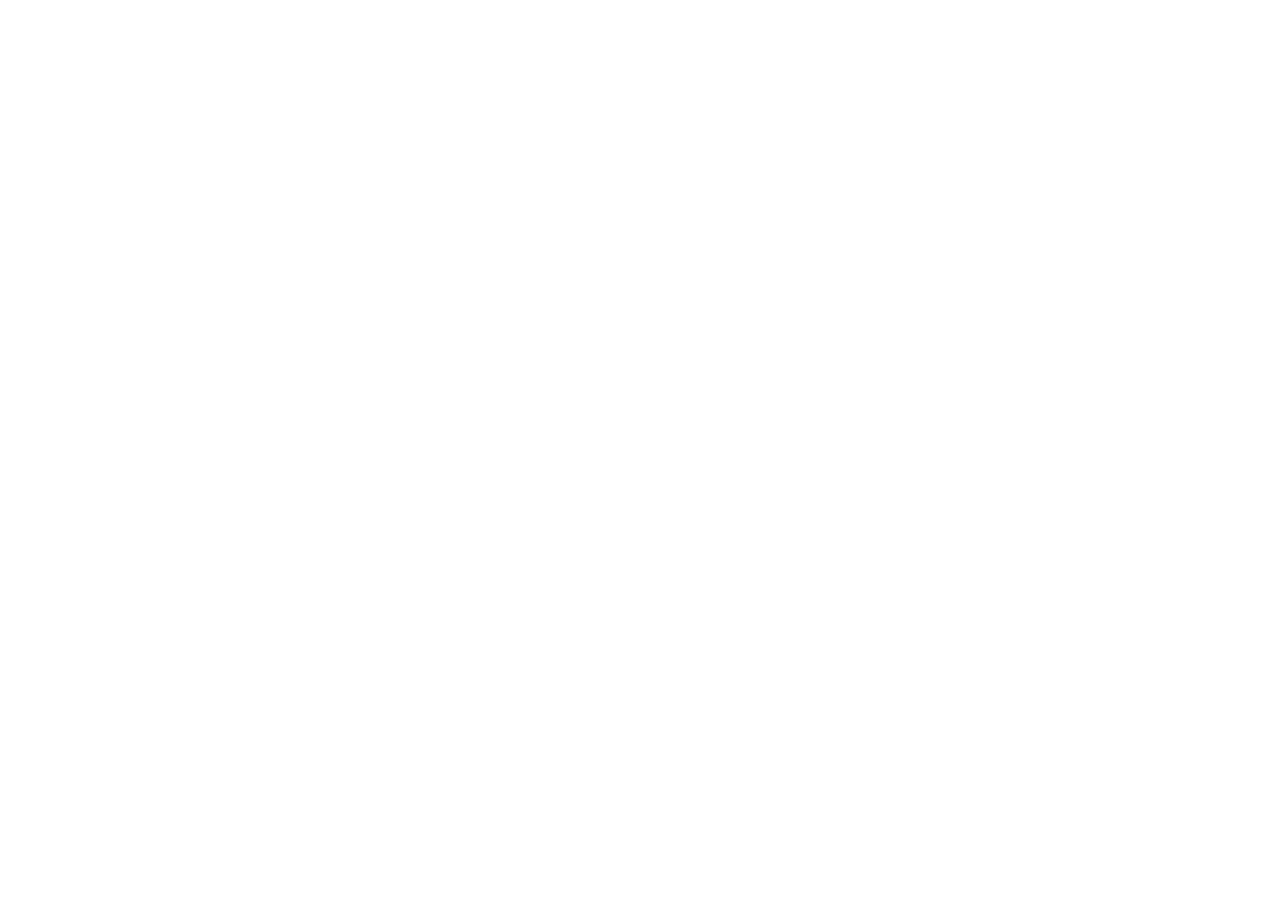
==== index.html @ 55dda89e "first commit" ====
<!DOCTYPE html>
<html lang="en">
  <head>
    <meta charset="UTF-8" />
    <meta http-equiv="X-UA-Compatible" content="IE=edge" />
    <meta name="viewport" content="width=device-width, initial-scale=1.0" />
    <title>Document</title>
  </head>
  <body></body>
</html>
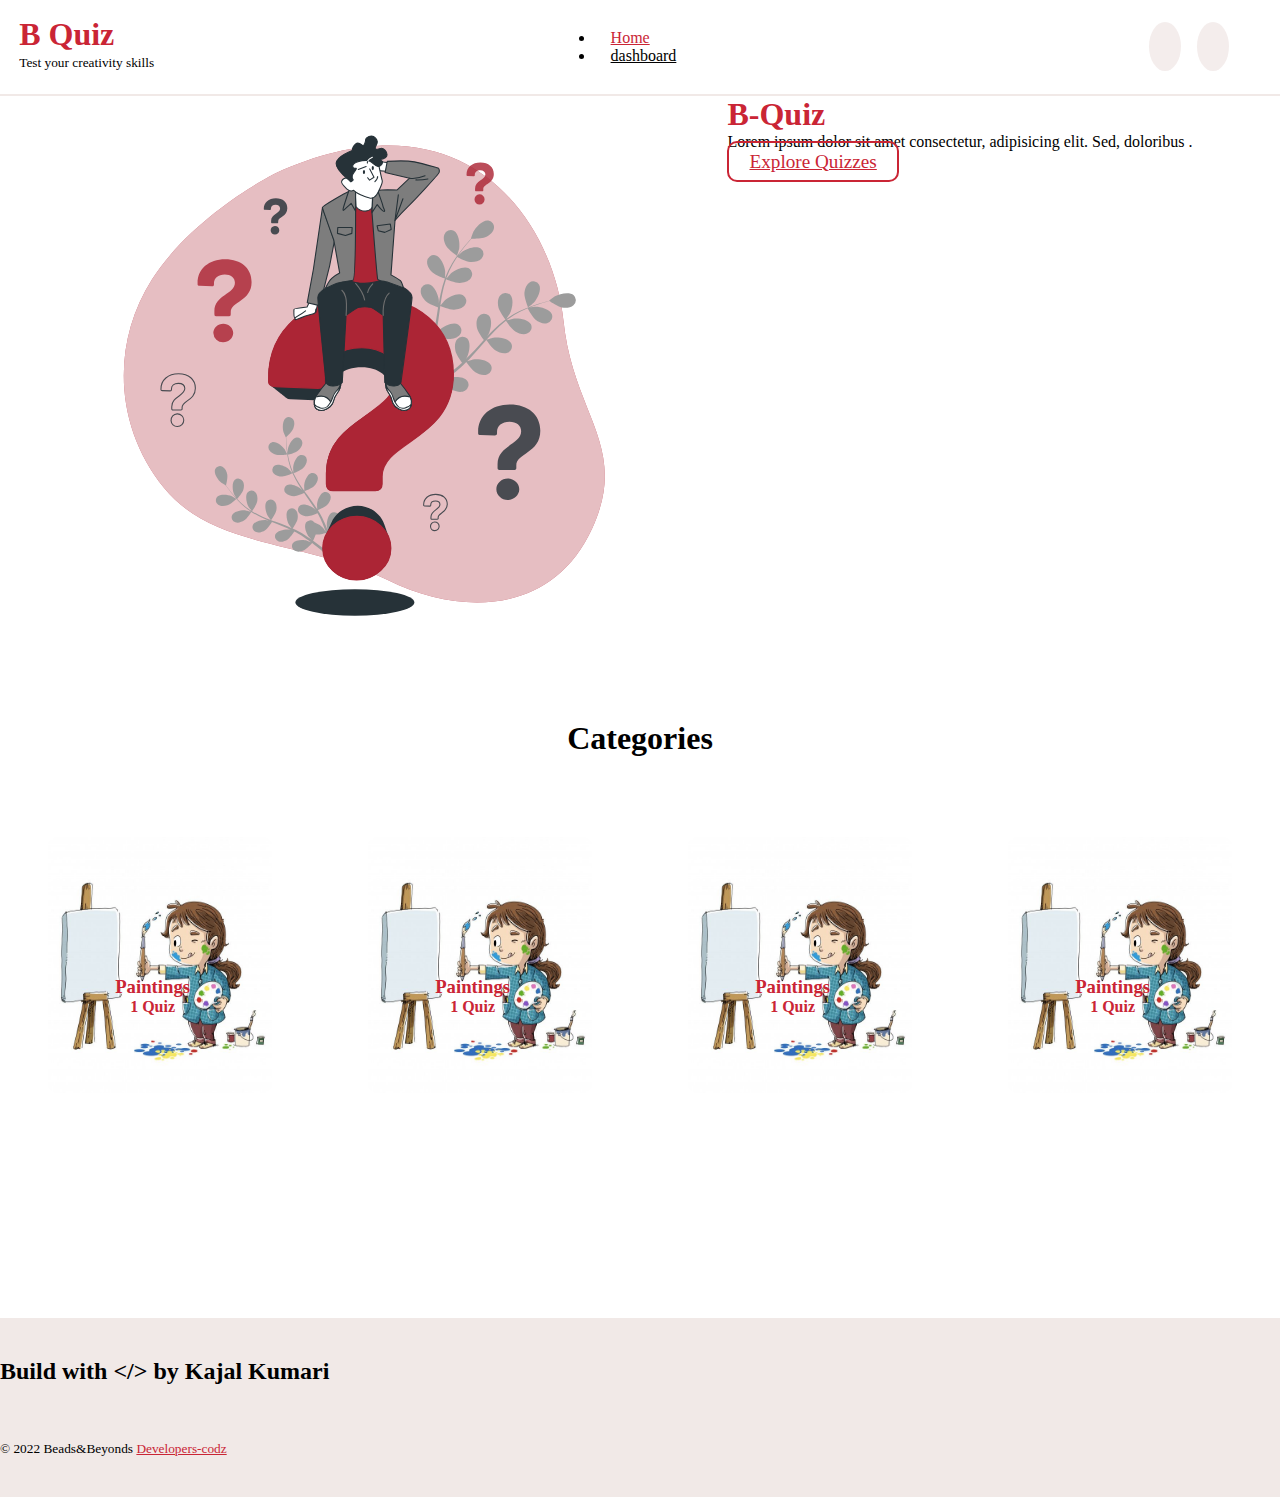
==== commit 49a6e434: "feat: done with home page" ====
--- a/index.html
+++ b/index.html
@@ -4,7 +4,130 @@
     <meta charset="UTF-8" />
     <meta http-equiv="X-UA-Compatible" content="IE=edge" />
     <meta name="viewport" content="width=device-width, initial-scale=1.0" />
-    <title>Document</title>
+    <title>B-Quiz</title>
+    <link
+      rel="stylesheet"
+      href="https://pro.fontawesome.com/releases/v5.10.0/css/all.css"
+      integrity="sha384-AYmEC3Yw5cVb3ZcuHtOA93w35dYTsvhLPVnYs9eStHfGJvOvKxVfELGroGkvsg+p"
+      crossorigin="anonymous"
+    />
+    
+    <link rel="stylesheet" href="style.css"/>
+    <link rel="stylesheet" href="https://beadsui.netlify.app/css/main.css">
   </head>
-  <body></body>
+  <body>
+    <header>
+      <div>
+        <h1 class="header-logo">B Quiz</h1>
+        <small class="slogan">Test your creativity skills</small>
+      </div>
+      <div class="mr-auto page-link-wrapper font3">
+        <ul class="style-list-none">
+          <li class="inline-block">
+            <a href="index.html" class="page-link decor-none active-item"
+              >Home</a
+            >
+          </li>
+          <li class="inline-block">
+            <a href="dashboard.html" class="page-link decor-none">dashboard</a>
+          </li>
+        </ul>
+      </div>
+      <div class="badge-container">
+        <a href="login.html" class="avatar avatar-badge text-primary reset">
+          <i class="fa fa-user fa-lg" id="user-icon"></i>
+          
+        </a>
+        
+          <i class="fas fa-lg fa-moon " id="moon-btn"> </i>
+        </a>
+      </div>
+    </header>
+    <aside></aside>
+    <main>
+      <div class="hero-wrapper">
+        <div class="left-pane">
+          <img src="./assets/heroImg.svg" alt="heroImg"  class="hero-img">
+        </div>
+        <div class="right-pane centered vertical-direction">
+          <h1 class="mb-lg header-logo font1">B-Quiz</h1>
+          <p class="header-para font3 padding-sm">Lorem ipsum dolor sit amet consectetur, adipisicing elit.
+             Sed, doloribus .</p>
+            <a href="#categories" class="decor-none play-now-btn">Explore Quizzes</a>
+        </div>
+      </div>
+      <h1 class="category" id="categories">Categories</h1>
+      <div class="category-wrapper">
+        
+          <a href="#" class="card-category shadow-box">
+            <img src="./assets/painting.jpg" alt="painting" class="category-image">
+            <div class="category-content">
+              <h3 class="font3 category-head">Paintings</h3>
+              <h4 class="">1 Quiz</h4>
+            </div>
+          </a>
+          <a href="#" class="card-category shadow-box">
+            <img src="./assets/painting.jpg" alt="painting" class="category-image">
+            <div class="category-content">
+              <h3 class="font3 category-head">Paintings</h3>
+              <h4 class="">1 Quiz</h4>
+            </div>
+          </a>
+          <a href="#" class="card-category shadow-box">
+            <img src="./assets/painting.jpg" alt="painting" class="category-image">
+            <div class="category-content">
+              <h3 class="font3 category-head">Paintings</h3>
+              <h4 class="">1 Quiz</h4>
+            </div>
+          </a>
+          <a href="#" class="card-category shadow-box">
+            <img src="./assets/painting.jpg" alt="painting" class="category-image">
+            <div class="category-content">
+              <h3 class="font3 category-head">Paintings</h3>
+              <h4 class="">1 Quiz</h4>
+            </div>
+          </a>
+       
+      </div>
+    </main>
+    <footer class="centered vertical-direction"><h2 class="mb-lg">
+        Build with <span class="">&lt;/&gt;</span> by Kajal Kumari
+      </h2>
+      <ul class="style-list-none mb-lg">
+        <li class="inline-block padding-xs">
+          <a
+            class="footer-link"
+            target="_blank"
+            href="httlps://github.com/developers-codz"
+          >
+            <i class="fab fa-github fa-lg"></i>
+          </a>
+        </li>
+        <li class="inline-block padding-xs">
+          <a
+            class="footer-link"
+            target="_blank"
+            href="https://www.linkedin.com/in/kajal-kumari-52bab41aa"
+            ><i class="fab fa-linkedin fa-lg"></i
+          ></a>
+        </li>
+        <li class="inline-block padding-xs">
+          <a
+            class="footer-link"
+            target="_blank"
+            href="https://twitter.com/Kajal3310"
+            ><i class="fab fa-twitter fa-lg"></i
+          ></a>
+        </li>
+      </ul>
+      <small
+        >© 2022 Beads&Beyonds
+        <a
+          class="decor-none footer-link"
+          href="https://github.com/developers-codz"
+          >Developers-codz</a
+        >
+      </small></footer>
+    <script src="./js/theme.js"></script>
+  </body>
 </html>
--- a/style.css
+++ b/style.css
@@ -0,0 +1,159 @@
+:root {
+  --primary: #ca2535;
+  --bg-color: white;
+  --bg-off-white: #f1e9e7;
+  --text-color: #000;
+}
+
+* {
+  padding: 0;
+  margin: 0;
+  box-sizing: border-box;
+}
+body {
+  background-color: var(--bg-color);
+  display: grid;
+  grid-template-areas:
+    "nav"
+    "main"
+    "footer";
+}
+header {
+  grid-area: nav;
+  min-height: 4vh;
+  display: flex;
+  justify-content: space-between;
+  padding: 1rem 1.2rem;
+  border-bottom: 2px solid var(--bg-off-white);
+}
+.header-logo {
+  color: var(--primary);
+}
+.slogan,
+.header-para {
+  color: var(--text-color);
+}
+.page-link-wrapper {
+  margin: 0.8rem 1.2rem;
+  color: var(--text-color);
+}
+.page-link-wrapper > ul > li {
+  padding: 0rem 1rem;
+}
+.page-link {
+  color: var(--text-color);
+}
+.page-link:hover {
+  font-weight: 700;
+}
+.active-item {
+  color: var(--primary);
+}
+.badge-container {
+  margin: auto 2rem auto 0rem;
+}
+.badge-container > i,
+.badge-container > a > i {
+  padding: 1rem 1rem;
+  cursor: pointer;
+  color: var(--text-color);
+  opacity: 0.8;
+  background-color: var(--bg-off-white);
+  border-radius: 50%;
+  margin-left: 1rem;
+}
+.badge-container > i:hover,
+.badge-container > a:hover {
+  transform: scale(1.05, 1.05);
+  opacity: 1;
+}
+main {
+  grid-area: main;
+}
+.hero-img {
+  min-width: 50vw;
+  height: 60vh;
+}
+.hero-wrapper {
+  display: grid;
+  grid-template-areas: "left right";
+}
+.left-pane {
+  grid-area: left;
+  text-align: center;
+}
+.right-pane {
+  grid-area: right;
+}
+.play-now-btn {
+  border: 2px solid var(--primary);
+  color: var(--primary);
+  background: transparent;
+  padding: 8px 20px;
+  cursor: pointer;
+  border-radius: 10px;
+  font-size: 1.2rem;
+}
+
+.play-now-btn:hover {
+  transform: scale(1.03, 1.09);
+  background-color: var(--primary);
+  color: var(--bg-off-white);
+}
+.category {
+  text-align: center;
+  color: var(--text-color);
+  margin: 5rem 0rem;
+}
+.category-wrapper {
+  display: flex;
+  flex-wrap: wrap;
+  justify-content: space-around;
+  align-items: center;
+  color: var(--text-color);
+}
+
+.card-category {
+  display: inline-block;
+  width: 14rem;
+  height: 16rem;
+  border-radius: 10px;
+  position: relative;
+}
+.category-image {
+  width: inherit;
+  height: inherit;
+  border-radius: 10px;
+}
+.category-content {
+  position: absolute;
+  z-index: 2;
+  bottom: 30%;
+  left: 30%;
+  color: var(--primary);
+  text-align: center;
+}
+.card-category:hover {
+  transform: scale(1.06, 1.06);
+  opacity: 0.9;
+}
+footer {
+  grid-area: footer;
+  background-color: var(--bg-off-white);
+  padding: 2.5rem 0rem;
+  margin-top: 25vh;
+}
+.footer-link {
+  color: var(--primary);
+}
+@media only screen and (max-width: 768px) {
+  html {
+    font-size: 60%;
+  }
+  .hero-wrapper {
+    grid-template-areas: "left" "right";
+  }
+  .card-category {
+    margin: 1rem 0rem;
+  }
+}
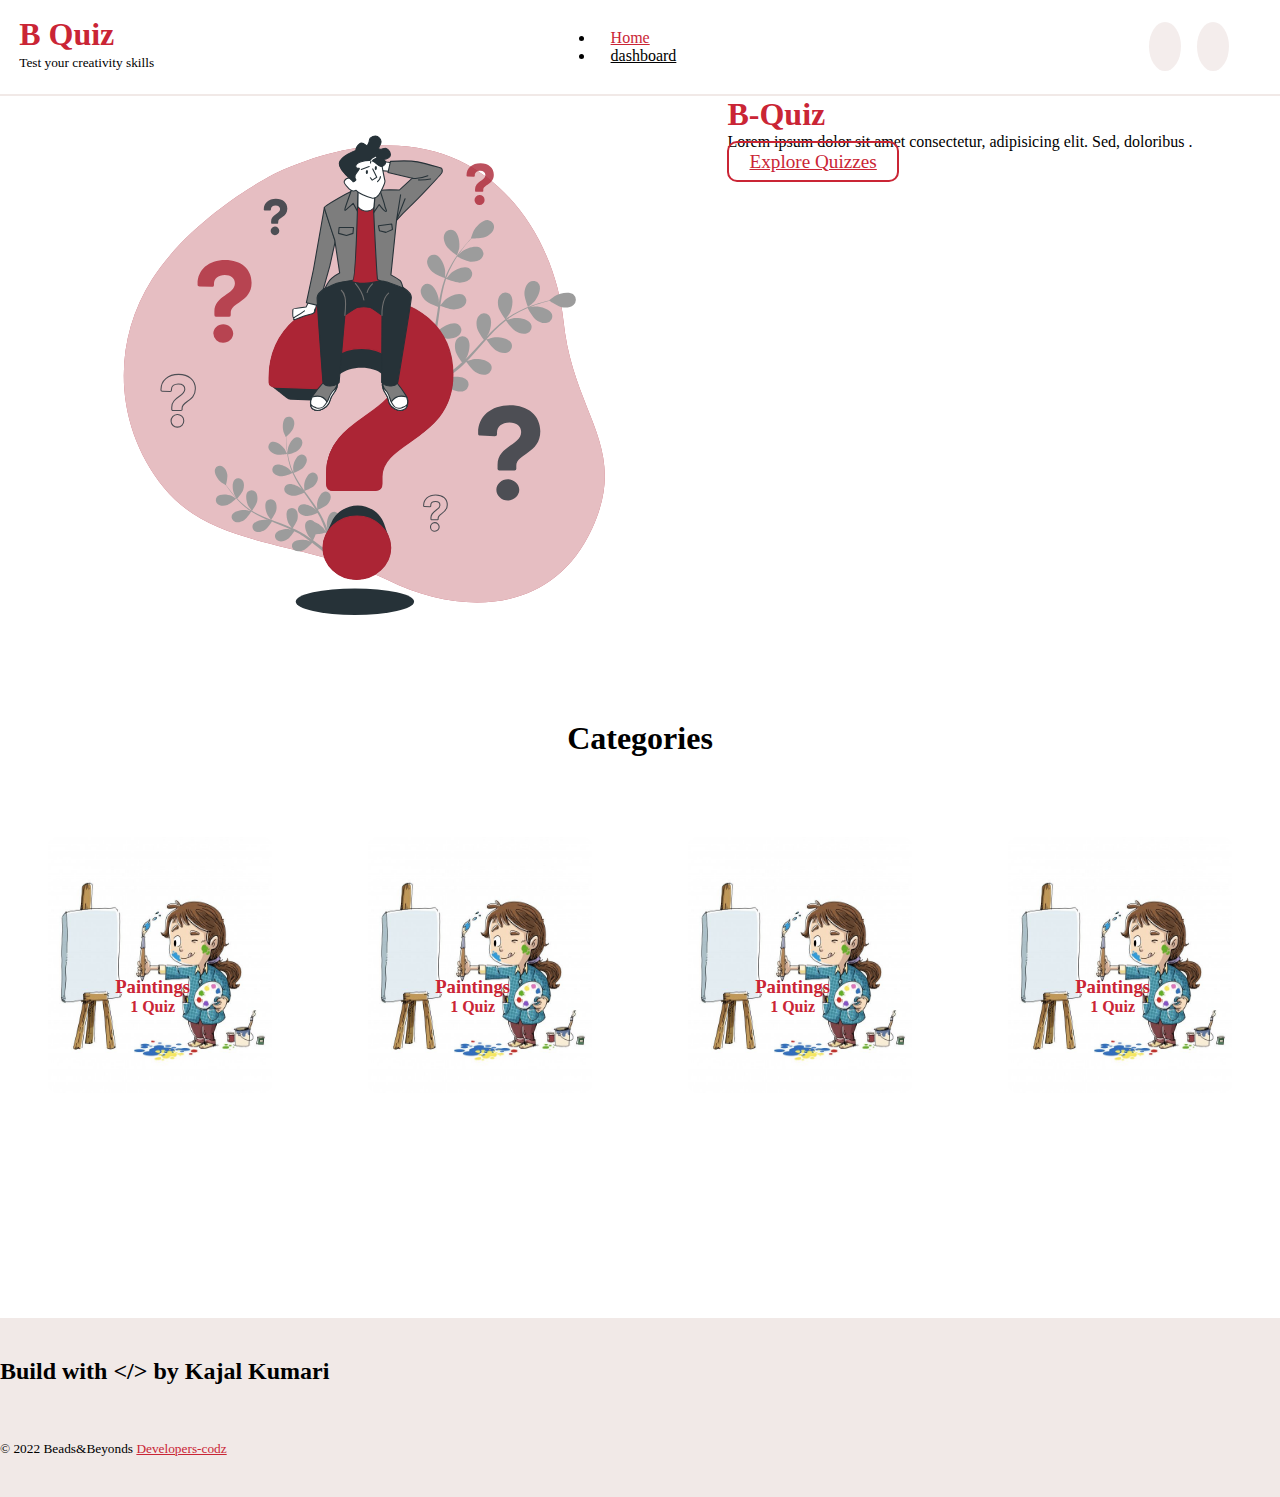
==== commit 354b0a5f: "feat: rules page added" ====
--- a/index.html
+++ b/index.html
@@ -12,8 +12,8 @@
       crossorigin="anonymous"
     />
     
+    <link rel="stylesheet" href="https://beadsui.netlify.app/css/main.css">
     <link rel="stylesheet" href="style.css"/>
-    <link rel="stylesheet" href="https://beadsui.netlify.app/css/main.css">
   </head>
   <body>
     <header>
@@ -59,28 +59,28 @@
       <h1 class="category" id="categories">Categories</h1>
       <div class="category-wrapper">
         
-          <a href="#" class="card-category shadow-box">
+          <a href="rules.html" class="card-category shadow-box">
             <img src="./assets/painting.jpg" alt="painting" class="category-image">
             <div class="category-content">
               <h3 class="font3 category-head">Paintings</h3>
               <h4 class="">1 Quiz</h4>
             </div>
           </a>
-          <a href="#" class="card-category shadow-box">
+          <a href="rules.html" class="card-category shadow-box">
             <img src="./assets/painting.jpg" alt="painting" class="category-image">
             <div class="category-content">
               <h3 class="font3 category-head">Paintings</h3>
               <h4 class="">1 Quiz</h4>
             </div>
           </a>
-          <a href="#" class="card-category shadow-box">
+          <a href="rules.html" class="card-category shadow-box">
             <img src="./assets/painting.jpg" alt="painting" class="category-image">
             <div class="category-content">
               <h3 class="font3 category-head">Paintings</h3>
               <h4 class="">1 Quiz</h4>
             </div>
           </a>
-          <a href="#" class="card-category shadow-box">
+          <a href="rules.html" class="card-category shadow-box">
             <img src="./assets/painting.jpg" alt="painting" class="category-image">
             <div class="category-content">
               <h3 class="font3 category-head">Paintings</h3>
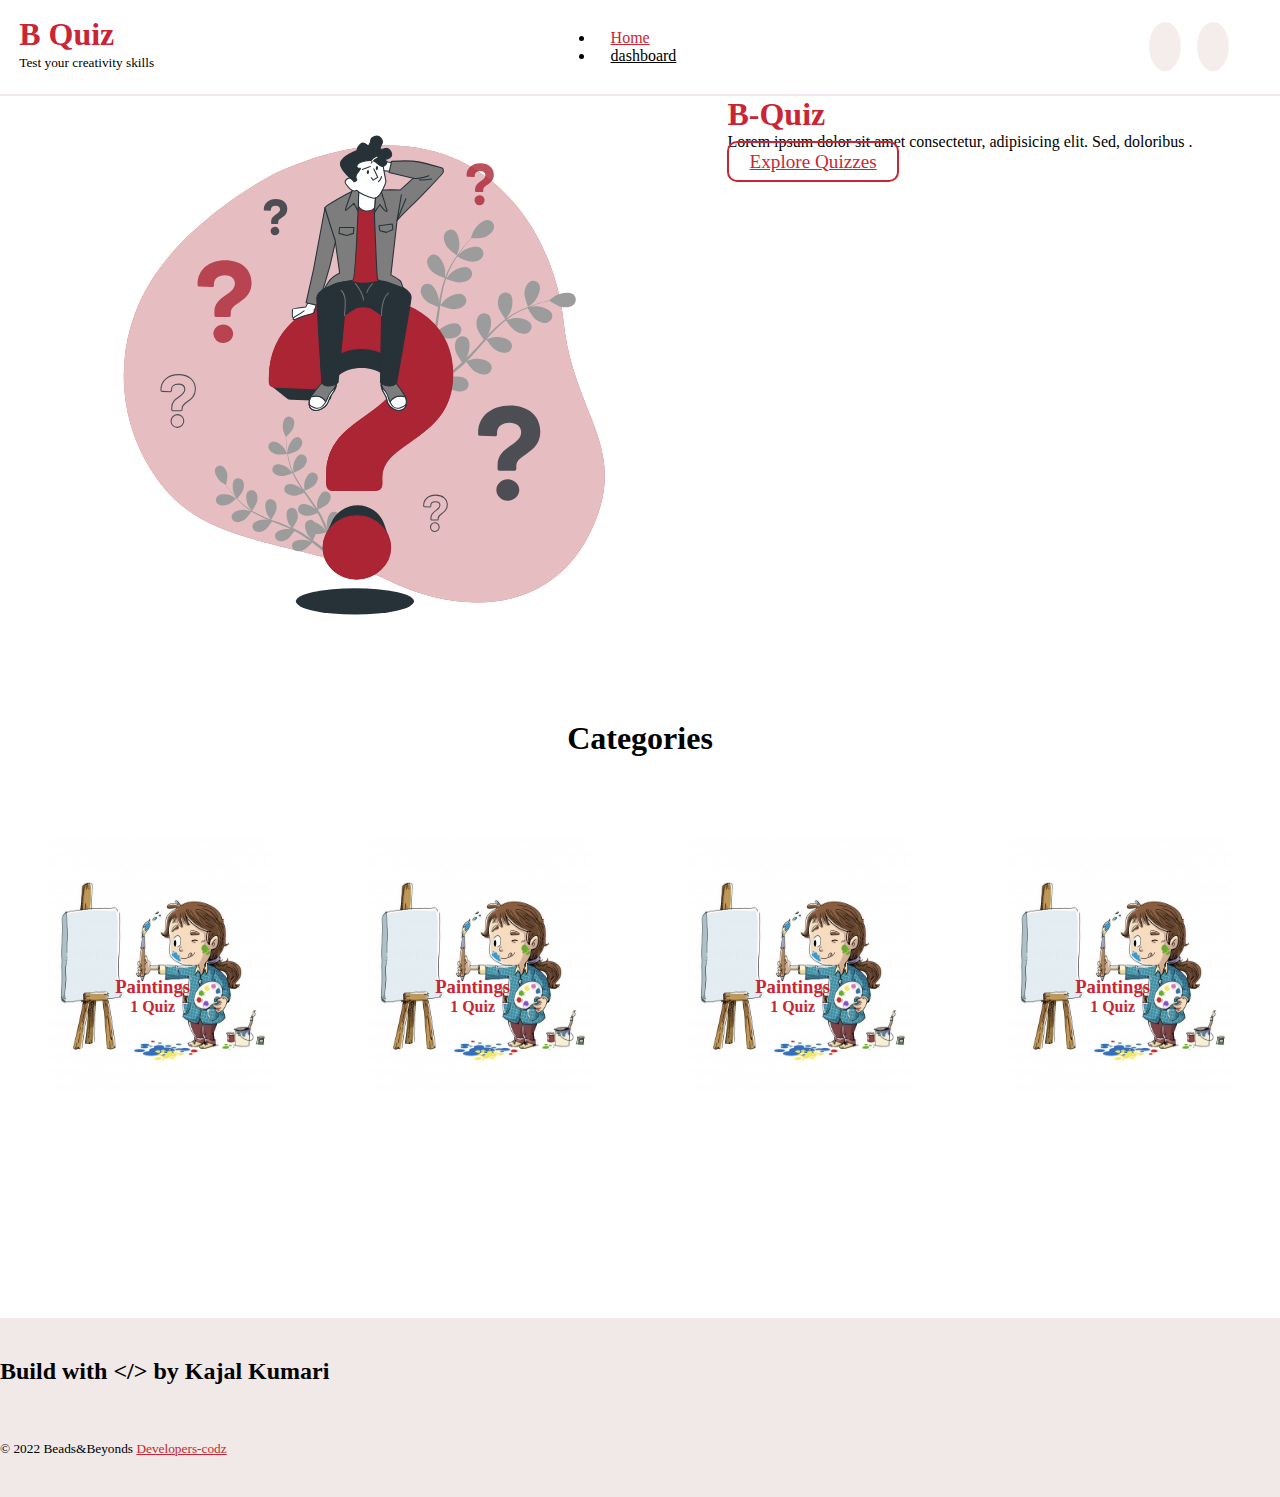
==== commit ba97e5dd: "fix: remove class attribute" ====
--- a/index.html
+++ b/index.html
@@ -63,35 +63,35 @@
             <img src="./assets/painting.jpg" alt="painting" class="category-image">
             <div class="category-content">
               <h3 class="font3 category-head">Paintings</h3>
-              <h4 class="">1 Quiz</h4>
+              <h4 >1 Quiz</h4>
             </div>
           </a>
           <a href="rules.html" class="card-category shadow-box">
             <img src="./assets/painting.jpg" alt="painting" class="category-image">
             <div class="category-content">
               <h3 class="font3 category-head">Paintings</h3>
-              <h4 class="">1 Quiz</h4>
+              <h4 >1 Quiz</h4>
             </div>
           </a>
           <a href="rules.html" class="card-category shadow-box">
             <img src="./assets/painting.jpg" alt="painting" class="category-image">
             <div class="category-content">
               <h3 class="font3 category-head">Paintings</h3>
-              <h4 class="">1 Quiz</h4>
+              <h4 >1 Quiz</h4>
             </div>
           </a>
           <a href="rules.html" class="card-category shadow-box">
             <img src="./assets/painting.jpg" alt="painting" class="category-image">
             <div class="category-content">
               <h3 class="font3 category-head">Paintings</h3>
-              <h4 class="">1 Quiz</h4>
+              <h4 >1 Quiz</h4>
             </div>
           </a>
        
       </div>
     </main>
     <footer class="centered vertical-direction"><h2 class="mb-lg">
-        Build with <span class="">&lt;/&gt;</span> by Kajal Kumari
+        Build with <span >&lt;/&gt;</span> by Kajal Kumari
       </h2>
       <ul class="style-list-none mb-lg">
         <li class="inline-block padding-xs">
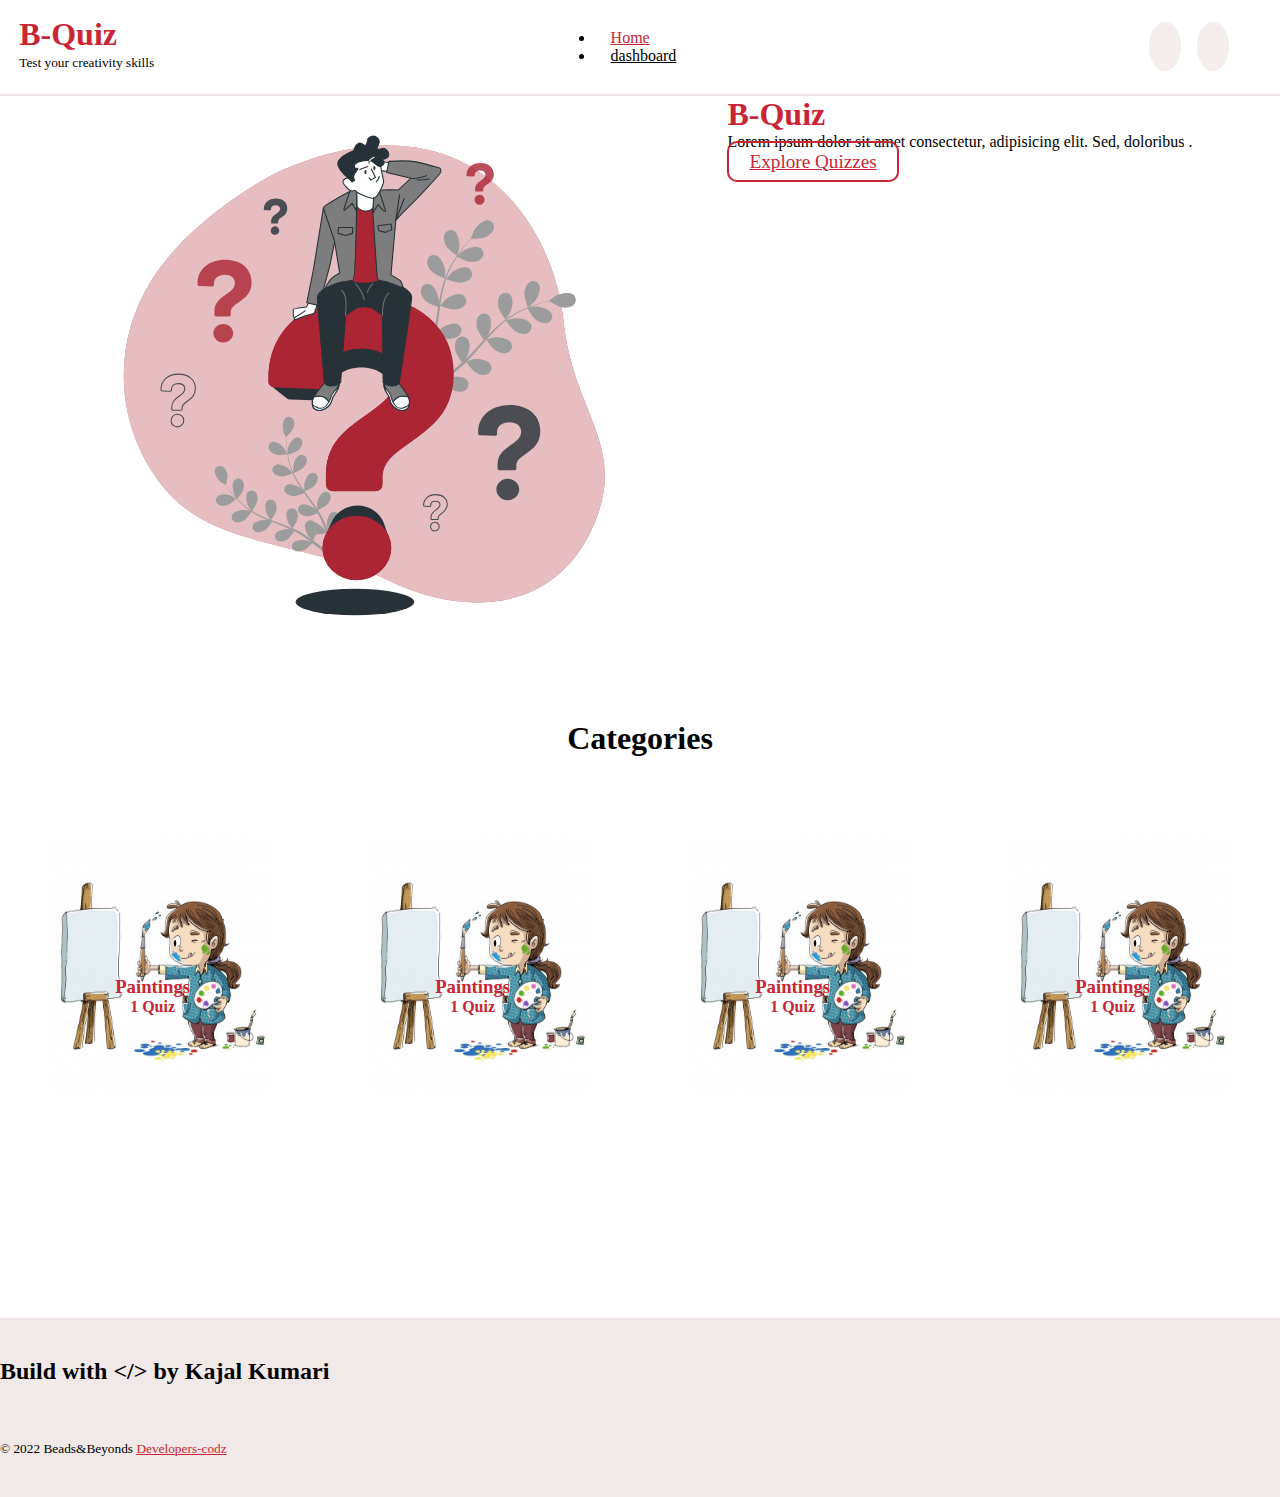
==== commit 00af8718: "small fix" ====
--- a/index.html
+++ b/index.html
@@ -18,7 +18,7 @@
   <body>
     <header>
       <div>
-        <h1 class="header-logo">B Quiz</h1>
+        <h1 class="header-logo">B-Quiz</h1>
         <small class="slogan">Test your creativity skills</small>
       </div>
       <div class="mr-auto page-link-wrapper font3">
--- a/style.css
+++ b/style.css
@@ -154,6 +154,14 @@
     grid-template-areas: "left" "right";
   }
   .card-category {
-    margin: 1rem 0rem;
+    margin: 1rem 0;
+  }
+  .badge-container {
+    margin-right: 0.4rem;
+  }
+  .badge-container > i,
+  .badge-container > a > i {
+    padding: 0.5rem 0.5rem;
+    margin-left: 0.6em;
   }
 }
